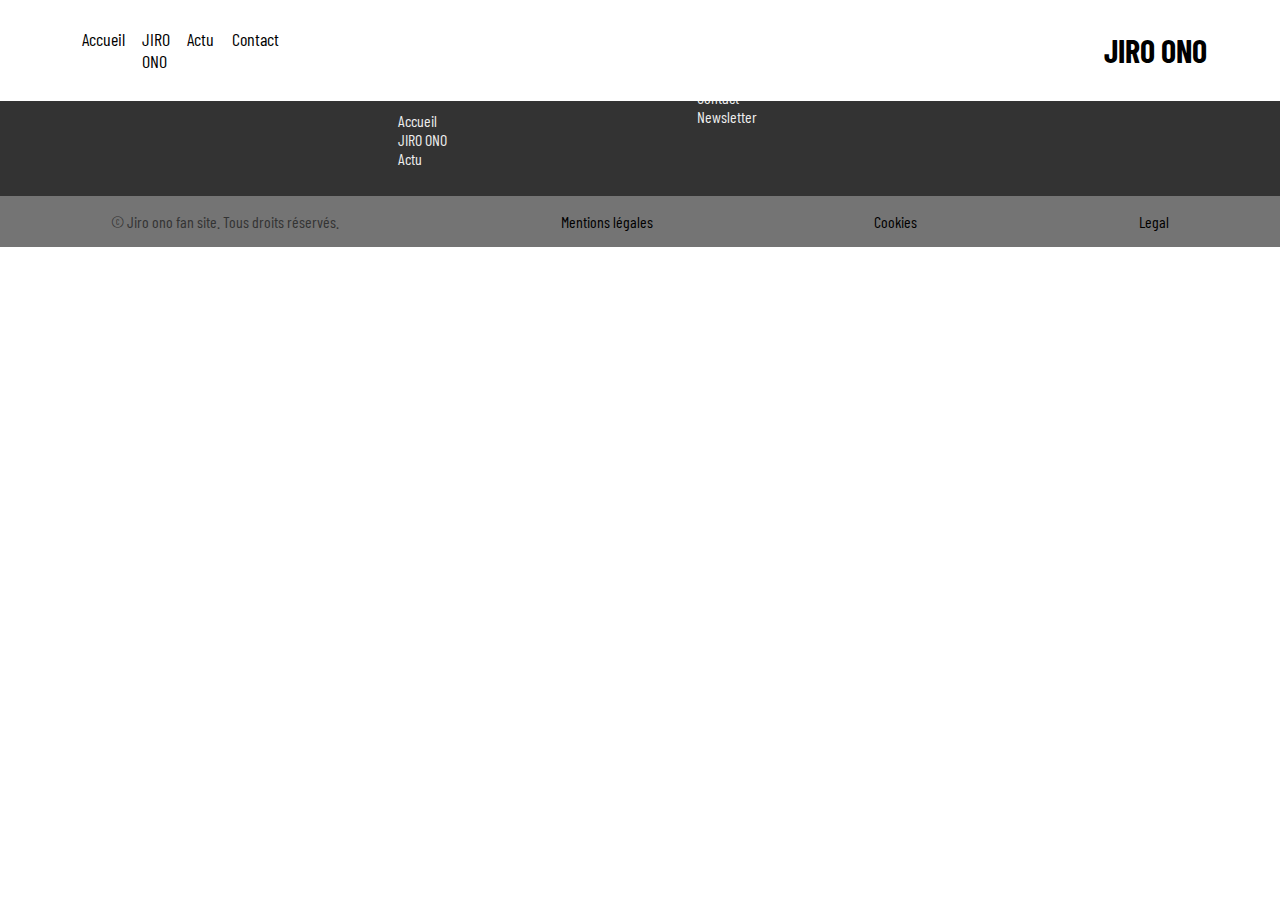
==== actu.html @ 691c1860 "debbugging" ====
<!DOCTYPE html>
<html lang="en">
  <head>
    <meta charset="UTF-8" />
    <meta http-equiv="X-UA-Compatible" content="IE=edge" />
    <meta name="viewport" content="width=device-width, initial-scale=1.0" />
    <title>Document</title>
    <link rel="stylesheet" href="fansite.css" />
    <link rel="preconnect" href="https://fonts.googleapis.com" />
    <link rel="preconnect" href="https://fonts.gstatic.com" crossorigin />
    <link
      href="https://fonts.googleapis.com/css2?family=Barlow+Condensed:wght@200&display=swap"
      rel="stylesheet"
    />
    <link rel="preconnect" href="https://fonts.googleapis.com" />
    <link rel="preconnect" href="https://fonts.gstatic.com" crossorigin />
    <link
      href="https://fonts.googleapis.com/css2?family=Barlow+Condensed:wght@700&display=swap"
      rel="stylesheet"
    />
  </head>
  <body>
    <header>
      <div class="flex-menu">
        <a href="index.html">Accueil</a>
        <a href="jiro-ono.html">JIRO ONO</a>
        <a href="actu.html">Actu</a>
        <a href="contact.html">Contact</a>
      </div>
      <div class="logo"><h1>JIRO ONO</h1></div>
    </header>

    <!-- main----------------------------------------->
 
 
     <!--footer ----------------------------------------->
     <!--footer ----------------------------------------->
    
     <footer>
        <div class="foo1">
          <div class="foo-item">
            <div class="logo-footer">
            <div ><img  class="soc"src="facebook.png" alt=""></div>
            <div ><img class="soc" src="twitter.png" alt=""></div>
            <div ><img class="soc" src="instagram.png" alt=""></div>
            <div ><img class="soc" src="github.png" alt=""></div>
          </div>
       </div>
           
  
          <div class="foo-item1 linky">
            <ul>
              <li><h3>LE site de fans Jiro Ono</h3></li>
              <li><a href="index.html">Accueil</a></li>
              <li> <a href="jiro-ono.html">JIRO ONO</a></li>
              <li> <a href="actu.html">Actu</a></li>
            </ul>
          </div>
          <div class="foo-item linky">
            <ul>
              <li><h3>Gardez contact</h3></li>
  
              <li> <a href="contact.html">Contact</a></li>
  
              <li><a href="#">Newsletter</a></li>
            </ul>
          </div>
          <div class="foo-item linky">
            <ul>
              <li>
                <h3>
                  Jiro ono <br />
                  <br />
                </h3>
              </li>
            </ul>
          </div>
        </div>
        <div class="footy">
          <p>© Jiro ono fan site. Tous droits réservés.</p>
          <a href="#"> Mentions légales</a>
          <a href="#"> Cookies</a>
  
          <a href="#">Legal</a>
        </div>
      </footer>
    </body>
  </html>
---- fansite.css ----
@import url('https://fonts.googleapis.com/css2?family=Barlow+Condensed:wght@200&display=swap'); 
 @import url('https://fonts.googleapis.com/css2?family=Barlow+Condensed:wght@700&display=swap'); 
html, body {
	/* important for the full-width image to work */
	height: 100%;
    font-family: 'Barlow Condensed', sans-serif;
}

body {
    height:100%;
    width:100%;
    padding:0;
    margin:0;
	
}

a {
	color:  black;
	text-decoration: none;

}
a:hover{
  color: burlywood;

}
   
      
/*  header  visible ----------------------------------*/
      header {
        position: fixed;
        top: 0;
        left: 0;
        right: 0;
        background-color: rgb(255, 255, 255);
        display: flex;
        justify-content: space-between;
        align-items: center;
        padding: 10px;
        z-index: 50;
      }
      .flex-menu {
        display: flex;
        flex-direction: row;
        flex-wrap: nowrap;
        justify-content: space-evenly;
        align-items: normal;
        align-content: normal;
        max-width: 70%;
        margin-left: 5%;
      }


      /* Style the navigation links */
      header a {
        color: black;
        text-decoration: none;
        font-size: 18px;
        margin: 5%;
        
      }
.logo{
    margin-right: 5%;
}
      /* Style the main content area */
      main {

        margin-top: 60px; /* Leave space for the fixed header */
     
      }
      main{
        min-width: 1105px;
      }



/* main---------------------------------------------------------------- */
.contain {

    width: 100vw;
    background-image: url(fondreverse.jpg);
    background-repeat: no-repeat;
    background-position: top;
    min-height: 500px;
    background-size: cover;
    display: flex;
    flex-wrap: wrap;
}
.test{
  width: 20%;
  height: 50%;
  background-color: rgba(255, 255, 255, 0.534);
  top: 100px;
  position: absolute;
  left: 5%;
  z-index: 40;
  display: flex;
  flex-direction: column;
  -ms-flex-align: center;
  min-width: 180px;
}
.intro{
  width: 90%;
  height: 70%;
  background-color: rgba(255, 255, 255, 0.534);
  top: 90px;
  position: absolute;
  left: 4%;
  padding: 3%;
}
.vid{
  object-fit: cover; object-position: center; width: 100%; height: 100%; position: absolute; top: 0; left: 0;
}

.boxy{
z-index: 50;
padding-top: 5%;
}
.sec1{
    display: flex;
    flex-direction: row;
    flex-wrap: nowrap;
    justify-content: space-around;
    align-items: normal;
    align-content: normal;
    min-width: 509px;
    
}
.transclass{
    border: 1px;
    border-radius: 5px;
    height:200px;
    width: 20%;
    min-width: 320px;
    background-color:rgb(213, 213, 213);
    margin: 3%;
    }
    
    .transclass:hover{
    height:250px;
    background-color:rgb(86, 86, 86);
    transition:height 0.5s ease 0s,background-color 1.5s ease 0s;
    }
.bigtext{
    color: rgba(255, 255, 255, 0.881);
   
    position: relative;
    left: 65%;
    
    font-size: 70px;
    height: 100px;
    top: 66px;
}
.jirotxt{
  font-size: 25%;
  background-color: rgba(64, 64, 64, 0.603);
  padding: 10px;
  width: 40%;
}

.slide-left {
	-webkit-animation: slide-left 3s cubic-bezier(0.250, 0.460, 0.450, 0.940) forwards;
	        animation: slide-left 3s cubic-bezier(0.250, 0.460, 0.450, 0.940) forwards;
}

/**
 * ----------------------------------------
 * animation slide-left
 * ----------------------------------------
 */
@-webkit-keyframes slide-left {
    0% {
      -webkit-transform: translateX(0);
              transform: translateX(0);
    }
    100% {
      -webkit-transform: translateX(-150px);
              transform: translateX(-150px);
    }
  }
  @keyframes slide-left {
    0% {
      -webkit-transform: translateX(0);
              transform: translateX(0);
    }
    100% {
      -webkit-transform: translateX(-150px);
              transform: translateX(-150px);
    }
  }
  

  .formuu{
width: 80%;
background-color: rgba(51, 51, 51, 0.545);
padding: 1em;
border-radius: 1em;
display: flex;
flex-direction: column;
font-size: 25%;
  }
  /* --page contact ------------------------*/

  .contBack{
    width: 100vw;
    background-image: url(jiro-by-sushi-stand.jpg);
    background-repeat: no-repeat;
    background-position: top;

    
   
    min-height: 100vh;
    background-size: cover;
    
  }
/* --page jiro---------------------- */
.part2{
  width: 100%;
  height: 250px;

  background-color: rgba(210, 114, 30, 0.822);
z-index: 50;
}


/* footer----------------------------------------------- */
  .foo1{
    background-color: #333;
    width: 100%;
    height: 20%;
    display:flex ;
    flex-direction: row;
      flex-wrap: nowrap;
      justify-content: space-around;     
      align-items: flex-start;
      align-content: flex-start;
    
    }
    .foo-item{
      display: flex;
      justify-content: center;
      flex-direction: column;
      align-items: center;
      width: 30%;
    
    }
.logo-footer{
  max-height: 30px;
  width: 100%;
  display: flex;
  flex-direction: column;
  flex-wrap: wrap;
}
    .soc{
      width: 30px;
      height: 30px;
      
      
    }
    .linky>ul{
      
      list-style-type : none;
      padding: 0.75rem 1rem;
      color: #eee;
      text-decoration: none;
      
    }
    .linky a{
      padding: 0.75rem 1rem;
      color: #eee;
      text-decoration: none;
    
    }
    .linky a:hover{
  color: burlywood;

}
    .logo-footer{
      
      height: 50px;
      width: 300px;
      position: relative;
      margin: 2.75rem 1rem;
    }
    
      .footy{
        display:flex ;
        justify-content: space-around;
        color: #333;
        align-items: baseline;
        background-color: rgb(116, 116, 116);
      }
      .footy>a{
         color: #000000; }
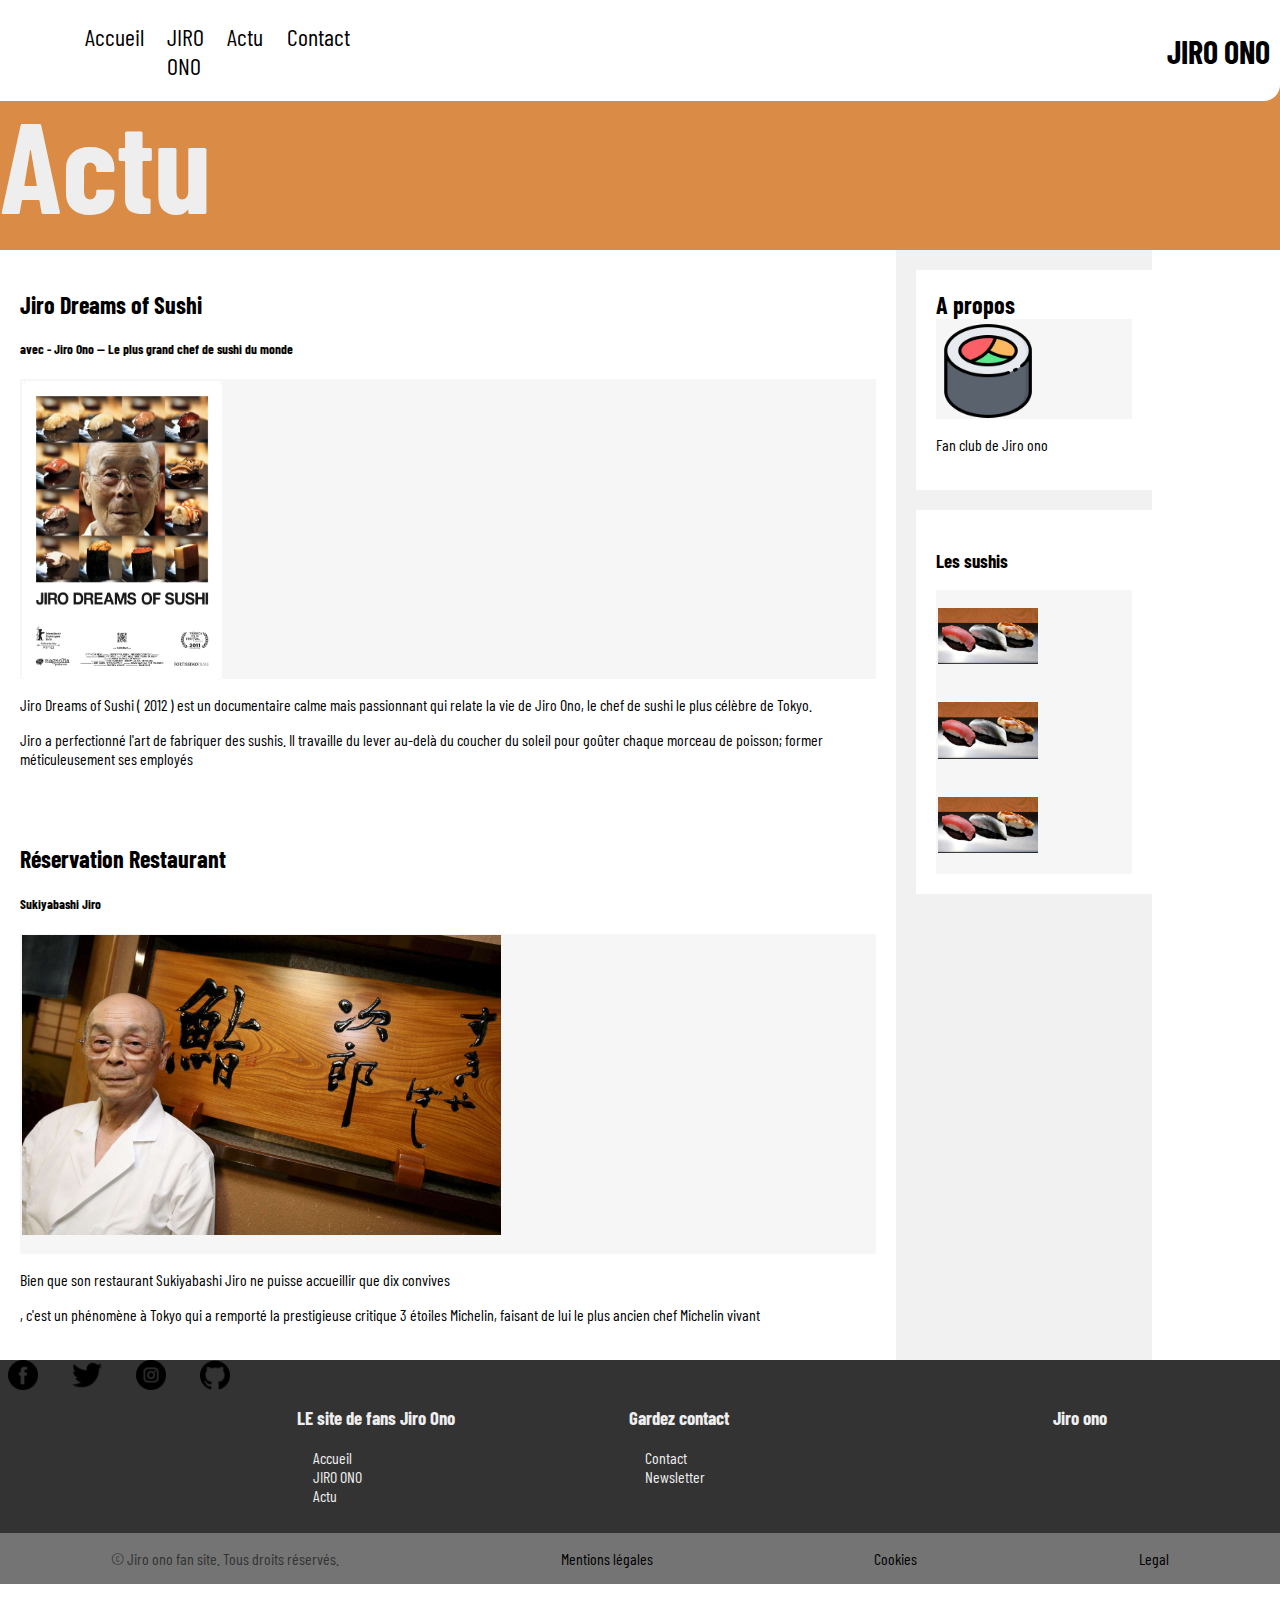
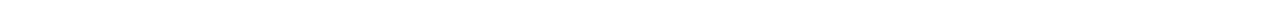
==== commit 2fe3ea28: "version stable (quelques bug restant)" ====
--- a/actu.html
+++ b/actu.html
@@ -20,6 +20,9 @@
     />
   </head>
   <body>
+
+
+    <div class="wrap3">
     <header>
       <div class="flex-menu">
         <a href="index.html">Accueil</a>
@@ -31,8 +34,46 @@
     </header>
 
     <!-- main----------------------------------------->
- 
- 
+    <div class="part2">
+   <div class=""> <H1>  Actu</H1></div>
+    </div>
+   <div class=" par1">
+        
+    <div class="row">
+      <div class="leftcolumn">
+        <div class="card">
+          <h2>Jiro Dreams of Sushi </h2>
+          <h5>avec - Jiro Ono — Le plus grand chef de sushi du monde</h5>
+          <div class="fakeimg" style="height:300px;"><img src="Jiro Dreams of Sushi.jpg" alt="" width="200px" height="300px">  </div>
+          <p>Jiro Dreams of Sushi ( 2012 ) est un documentaire calme mais passionnant qui relate la vie de Jiro Ono, le chef de sushi le plus célèbre de Tokyo. </p>
+          <p>Jiro a perfectionné l'art de fabriquer des sushis. Il travaille du lever au-delà du coucher du soleil pour goûter chaque morceau de poisson; former méticuleusement ses employés</p>
+        </div>
+        <div class="card">
+          <h2>Réservation Restaurant</h2>
+          <h5>Sukiyabashi Jiro</h5>
+          <div class="fakeimg" style="height:320px;"><img src="jiro-by-sushi-stand.jpg" alt=""  height="300px"></div>
+          <p>Bien que son restaurant Sukiyabashi Jiro ne puisse accueillir que dix convives</p>
+          <p>, c'est un phénomène à Tokyo qui a remporté la prestigieuse critique 3 étoiles Michelin, faisant de lui le plus ancien chef Michelin vivant</p>
+        </div>
+      </div>
+      <div class="rightcolumn">
+        <div class="card">
+          <h2>A propos</h2>
+          <div class="fakeimg" style="height:100px;"><img src="sushi-roll.png" alt="" width="100px"></div>
+          <p>Fan club de Jiro ono</p>
+        </div>
+        <div class="card">
+          <h3>Les sushis</h3>
+          <div class="fakeimg"><p><img src="Sushi-Jiro.jpg" width="100px" alt=""></p></div>
+          <div class="fakeimg"><p><img src="Sushi-Jiro.jpg" width="100px" alt=""></p></div>
+          <div class="fakeimg"><p><img src="Sushi-Jiro.jpg" width="100px" alt=""></p></div>
+        </div>
+        
+      </div>
+    </div>
+
+
+      </div>
      <!--footer ----------------------------------------->
      <!--footer ----------------------------------------->
     
@@ -83,6 +124,7 @@
   
           <a href="#">Legal</a>
         </div>
-      </footer>
+      
+      </footer></div>
     </body>
   </html>--- a/fansite.css
+++ b/fansite.css
@@ -1,295 +1,726 @@
-   
- @import url('https://fonts.googleapis.com/css2?family=Barlow+Condensed:wght@200&display=swap'); 
- @import url('https://fonts.googleapis.com/css2?family=Barlow+Condensed:wght@700&display=swap'); 
-html, body {
-	/* important for the full-width image to work */
-	height: 100%;
-    font-family: 'Barlow Condensed', sans-serif;
-}
-
-body {
-    height:100%;
-    width:100%;
-    padding:0;
-    margin:0;
-	
-}
-
-a {
-	color:  black;
-	text-decoration: none;
-
-}
-a:hover{
-  color: burlywood;
-
-}
-   
-      
-/*  header  visible ----------------------------------*/
-      header {
-        position: fixed;
-        top: 0;
-        left: 0;
-        right: 0;
-        background-color: rgb(255, 255, 255);
-        display: flex;
-        justify-content: space-between;
-        align-items: center;
-        padding: 10px;
-        z-index: 50;
-      }
-      .flex-menu {
-        display: flex;
-        flex-direction: row;
-        flex-wrap: nowrap;
-        justify-content: space-evenly;
-        align-items: normal;
-        align-content: normal;
-        max-width: 70%;
-        margin-left: 5%;
-      }
-
-
-      /* Style the navigation links */
-      header a {
-        color: black;
-        text-decoration: none;
-        font-size: 18px;
-        margin: 5%;
-        
-      }
-.logo{
-    margin-right: 5%;
-}
-      /* Style the main content area */
-      main {
-
-        margin-top: 60px; /* Leave space for the fixed header */
-     
-      }
-      main{
-        min-width: 1105px;
-      }
-
-
-
-/* main---------------------------------------------------------------- */
-.contain {
-
+   @import url('https://fonts.googleapis.com/css2?family=Barlow+Condensed:wght@200&display=swap');
+   @import url('https://fonts.googleapis.com/css2?family=Barlow+Condensed:wght@700&display=swap');
+
+   html,
+   body {
+     /* important for the full-width image to work */
+     height: 100%;
+     font-family: 'Barlow Condensed', sans-serif;
+   }
+
+   body {
+     height: 100%;
+     width: 100%;
+     padding: 0;
+     margin: 0;
+
+   }
+h2{
+  margin: 0%;
+}
+   a {
+     color: black;
+     text-decoration: none;
+
+   }
+
+   a:hover {
+     color: burlywood;
+
+   }
+.wrap{
+          margin-top: 90px;
+    height: auto;
+    display: flex;
+    flex-direction: column;
+    flex-wrap: wrap;
+    justify-content: space-between;
     width: 100vw;
-    background-image: url(fondreverse.jpg);
+    background-image: url(jiro-by-sushi-stand.jpg);
     background-repeat: no-repeat;
     background-position: top;
-    min-height: 500px;
+    min-height: 100vh;
+    background-size: cover;
+}
+.wrap2{
+  background-color: #0000005e;
+  margin-top: 90px;
+height: auto;
+display: flex;
+flex-direction: column;
+flex-wrap: wrap;
+justify-content: space-between;
+width: 100vw;
+
+min-height: 100vh;
+
+}
+   /*  header  visible ----------------------------------*/
+   header {
+     position: fixed;
+     top: 0;
+     left: 0;
+     right: 0;
+     background-color: rgb(255, 255, 255);
+     display: flex;
+     justify-content: space-between;
+     align-items: center;
+     padding: 10px;
+     z-index: 50;
+     /* width: 100vh; */
+     border-radius:  0em 0em 1em 0em ;
+   }
+
+   .flex-menu {
+     display: flex;
+     flex-direction: row;
+     flex-wrap: nowrap;
+     justify-content: space-evenly;
+     align-items: normal;
+     align-content: normal;
+     max-width: 70%;
+     margin-left: 5%;
+   }
+
+
+   /* Style the navigation links */
+   header a {
+     color: black;
+     text-decoration: none;
+     font-size: 1.5rem;
+     margin: 5%;
+
+   }
+
+   .logo {
+     /* margin-right: 5%; */
+   }
+.wrap { 
+     margin-top: 90px;
+          height: auto;
+     display: flex;
+
+     flex-direction: column;
+     flex-wrap: wrap;
+   justify-content: space-between;
+     width: 100vw;
+     background-image: url(jiro-by-sushi-stand.jpg);
+     background-repeat: no-repeat;
+     background-position: top;
+     min-height: 100vh;
+     background-size: cover;
+}
+   /* Style the main content area */
+   main {
+
+     
+          height: auto;
+     display: flex;
+
+     flex-direction: column;
+     flex-wrap: wrap;
+     width: 100vw;
+    justify-content: space-between;
+   }
+
+   /* main---------------------------------------------------------------- */
+
+
+
+   .contain {
+    background-position: top;
+        max-height: 30%;
     background-size: cover;
     display: flex;
     flex-wrap: wrap;
-}
-.test{
-  width: 20%;
-  height: 50%;
-  background-color: rgba(255, 255, 255, 0.534);
-  top: 100px;
-  position: absolute;
-  left: 5%;
-  z-index: 40;
-  display: flex;
-  flex-direction: column;
-  -ms-flex-align: center;
-  min-width: 180px;
-}
-.intro{
-  width: 90%;
-  height: 70%;
-  background-color: rgba(255, 255, 255, 0.534);
-  top: 90px;
-  position: absolute;
-  left: 4%;
-  padding: 3%;
-}
-.vid{
-  object-fit: cover; object-position: center; width: 100%; height: 100%; position: absolute; top: 0; left: 0;
-}
-
-.boxy{
-z-index: 50;
-padding-top: 5%;
-}
-.sec1{
+    height: 20vw;
+    flex-direction: row;
+  }
+
+   .test {
+     width: 30%;
+     height: 62%;
+     background-color: rgba(255, 255, 255, 0.534);
+     top: 20px;
+     position: relative;
+     /* left: 5%; */
+     z-index: 40;
+     /* display: flex; */
+     /* flex-direction: column; */
+     min-width: 100px;
+     min-height: 180px;
+   }
+   .test2 {
+    /* width: 20%; */
+    height: 32%;
+    background-color: rgba(255, 255, 255, 0.534);
+    top: 40px;
+    position: relative;
+    /* left: 5%; */
+    z-index: 40;
+    /* display: flex; */
+    /* flex-direction: column; */
+    min-width: 100px;
+    min-height: 180px;
+  }
+   .intro {
+     height: 90%;
+     background-color: rgba(255, 255, 255, 0.534);
+     
+     position: relative;
+     padding: 3%;
+   }
+
+   .vid {
+     object-fit: cover;
+     object-position: center;
+     width: 100%;
+     height: 100%;
+     position: absolute;
+     top: 0;
+     left: 0;
+     width: 100vw;
+     min-height: 105vh;
+     z-index: -1;
+
+   }
+
+     .sec1 {
+        top: 15%;
+     display: flex;
+     flex-direction: row;
+     flex-wrap: wrap;
+     justify-content: space-around;
+     align-items: normal;
+     align-content: normal;
+     min-width: 30%;
+
+         /* top: 15%; */
     display: flex;
     flex-direction: row;
-    flex-wrap: nowrap;
-    justify-content: space-around;
-    align-items: normal;
+    flex-wrap: wrap;
+    justify-content: space-evenly;
+    align-items: flex-start;
     align-content: normal;
-    min-width: 509px;
+    position: relative;
+    min-width: 30%;
+   }
+
+   .transclass {
+     /* border: 0.5rem;
+     border-radius: 5px;
+    border-color: #000000;
+    border-style: groove; */
+     min-width: 220px;
+     background-color: rgba(213, 213, 213, 0.808);
+     gap: 10rem;
+         height: 200px;
+     width: 280px;
+     display: flex;
+     flex-direction: row;
+     align-content: center;
+     justify-content: center;
+     align-items: center;
+     margin: 0.1rem;
+     top: -1em;
+    position: relative;
+   }  
+ 
+.inblok { 
+background-color: #000000;
+height: 70%;
+width: 70%;
+display: block;
+flex-grow: 0;
+flex-shrink: 1;
+flex-basis: auto;
+align-self: auto;
+order: 0;
+position: relative;
+background-image: url(jiro-making-sushi.jpg);  color: #eee;
+background-size: cover;
+
+}
+  .in2{
+    position: relative;
+    background-image: url(pattern_flower.png);  color: #eee;
+    background-size: cover;
+
+  }
+  .in3{
+    position: relative;
+    background-image: url(pattern_flower.png);  color: #eee;
+    background-size: cover;
+
+  }
+.H2blok{
+  margin: 0%;
+  height: 20%;
+  display: flex;
+  /* display: block; */
+  flex-grow: 0;
+  position: relative;
+  flex-shrink: 1;
+  flex-basis: auto;
+  align-self: auto;
+  order: 0;
+  color: rgb(255 255 255);
+  background-color: rgb(0 0 0 / 38%);
+  /* margin: 0.2em; */
+  flex-direction: column;
+  align-content: center;
+  justify-content: flex-start;
+  align-items: center;
+
+}
     
-}
-.transclass{
-    border: 1px;
-    border-radius: 5px;
-    height:200px;
-    width: 20%;
-    min-width: 320px;
-    background-color:rgb(213, 213, 213);
-    margin: 3%;
-    }
-    
-    .transclass:hover{
-    height:250px;
-    background-color:rgb(86, 86, 86);
-    transition:height 0.5s ease 0s,background-color 1.5s ease 0s;
-    }
-.bigtext{
+.H2blok2{
+  margin: 0%;
+  height: 20%;
+  display: block;
+  flex-grow: 0;
+  position: relative;
+  flex-shrink: 1;
+  flex-basis: auto;
+  align-self: auto;
+  order: 0;
+    margin: 0.2em;
+} 
+
+  .bigtext {
     color: rgba(255, 255, 255, 0.881);
-   
-    position: relative;
-    left: 65%;
-    
-    font-size: 70px;
-    height: 100px;
-    top: 66px;
-}
-.jirotxt{
-  font-size: 25%;
-  background-color: rgba(64, 64, 64, 0.603);
-  padding: 10px;
-  width: 40%;
-}
-
-.slide-left {
-	-webkit-animation: slide-left 3s cubic-bezier(0.250, 0.460, 0.450, 0.940) forwards;
-	        animation: slide-left 3s cubic-bezier(0.250, 0.460, 0.450, 0.940) forwards;
-}
-
-/**
+    position: relative;
+    font-size: 3rem;
+    height: auto;
+    width: 50%;
+    min-width: 280px;
+  }
+   .jirotxt {
+    font-size: 115%;
+    background-color: rgba(177, 177, 177, 0.603);
+    padding: 10px;
+    width: 50%;
+    position: relative;
+        height: fit-content;
+    display: flex;
+    flex-direction: row;
+    flex-wrap: wrap;
+    /* align-content: stretch; */
+    justify-content: space-evenly;
+    align-items: baseline;
+   }
+
+   .slide-left {
+     -webkit-animation: slide-left 3s cubic-bezier(0.250, 0.460, 0.450, 0.940) forwards;
+     animation: slide-left 3s cubic-bezier(0.250, 0.460, 0.450, 0.940) forwards;
+   }
+
+   /**
  * ----------------------------------------
  * animation slide-left
  * ----------------------------------------
  */
-@-webkit-keyframes slide-left {
-    0% {
-      -webkit-transform: translateX(0);
-              transform: translateX(0);
+   @-webkit-keyframes slide-left {
+     0% {
+       -webkit-transform: translateY(0);
+       transform: translateY(0);
+     }
+
+     100% {
+       -webkit-transform: translateY(-15px);
+       transform: translateY(-15px);
+     }
+   }
+
+   @keyframes slide-left {
+     0% {
+       -webkit-transform: translateY(0);
+       transform: translateY(0);
+     }
+
+     100% {
+       -webkit-transform: translateY(-15px);
+       transform: translateY(-15px);
+     }
+   }
+
+
+   .formuu {
+     width: 100%;
+     background-color: rgba(51, 51, 51, 0.545);
+     padding: 1em;
+     border-radius: 1em;
+     display: flex;
+     flex-direction: row;
+     font-size: 25%;
+     position: relative;
+     top: 50px;
+   }
+
+   /* --page contact ------------------------*/
+
+   .contBack {
+     width: 100vw;
+     background-image: url(jiro-by-sushi-stand.jpg);
+     background-repeat: no-repeat;
+     background-position: top;
+     min-height: 100vh;
+     background-size: cover;
+
+   }
+
+   /* --page jiro---------------------- */
+   .part2 {
+     width: 100%;
+     height: 250px;
+color: #eee;
+     background-color: rgba(210, 114, 30, 0.822);
+     z-index: 0;
+
+     font-size: 4em;
+
+    
+   }
+.par1{
+ display: flex;
+     flex-direction: column;
+     font-size: 0.7em;
+/* height: 100vmax; */
+
+
+
+}
+
+.cont2 {
+  background-position: top;
+  background-size: cover;
+  display: flex;
+  flex-wrap: wrap;
+  flex-direction: row;
+  height: auto;
+  height: fit-content;
+}
+   /* footer----------------------------------------------- */
+   .foo1 {
+     background-color: #333;
+     width: 100%;
+     height: 20%;
+     display: flex;
+     flex-direction: row;
+     flex-wrap: nowrap;
+     justify-content: space-around;
+     align-items: flex-start;
+     align-content: flex-start;
+
+   }
+
+   .foo-item {
+     display: flex;
+     justify-content: center;
+     flex-direction: column;
+     align-items: center;
+     width: 30%;
+
+   }
+
+   .foo-item:nth-child(1) {
+     width: 20%;
+   }
+
+   .logo-footer {
+     max-height: 30px;
+     width: 100%;
+     display: flex;
+     flex-direction: column;
+     flex-wrap: wrap;
+   }
+
+   .soc {
+     width: 30px;
+     height: 30px;
+
+
+   }
+
+   .linky>ul {
+
+     list-style-type: none;
+     padding: 0.75rem 1rem;
+     color: #eee;
+     text-decoration: none;
+
+   }
+
+   .linky a {
+     padding: 0.75rem 1rem;
+     color: #eee;
+     text-decoration: none;
+
+   }
+
+   .linky a:hover {
+     color: burlywood;
+
+   }
+
+
+
+   .footy {
+     display: flex;
+     justify-content: space-around;
+     color: #333;
+     align-items: baseline;
+     background-color: rgb(116, 116, 116);
+   }
+
+   .footy>a {
+     color: #000000;
+   }
+   .photos {
+    position: relative;
+    display: flex;
+    flex-direction: row;
+    flex-wrap: wrap;
+    justify-content: space-evenly;
+    align-items: center;
+    align-content: center;
+    width: 47%;
+    height: 30%;
+    
+    background-color: rgb(147, 140, 131);
+    gap: 1em;
+  }
+  .photoItem {
+    width: 9em;
+    height: 9em;
+    background-color: bisque;
+  
+    
+    margin: 0.2em;
+  }
+   /* ---------media queries------------------------ */
+ 
+    @media (max-width: 800px) { 
+
+        .leftcolumn, .rightcolumn {   
+            width: 100%;
+            padding: 0;
+          }
+
+  
+  .photos{
+    position: relative;
+    display: flex;
+    flex-direction: row;
+    flex-wrap: wrap;
+    justify-content: flex-start;
+    align-items: flex-start;
+    align-content: normal;
+    width: 100%;
+    height: 30%;
+   
+
+background-color: rgb(147, 140, 131);
+gap: 1em;
+  }
+  .photoItem {
+    width: 9em;
+    height: 9em;
+    background-color: bisque;
+    
+    margin: 0.2em;
+  }
+  }
+
+   @media (max-width: 1100px) {
+
+    .vid {
+          height: 166vh;
     }
-    100% {
-      -webkit-transform: translateX(-150px);
-              transform: translateX(-150px);
+    .logo-footer {
+      max-height: 30px;
+      width: 100%;
+      display: flex;
+      flex-direction: column;
+      flex-wrap: nowrap;
+      padding: 0.5rem 0rem 0rem 3rem;
+  }
+
+
+    .formuu {
+      flex-direction: column;
+     
+      top: 50px;
     }
-  }
-  @keyframes slide-left {
-    0% {
-      -webkit-transform: translateX(0);
-              transform: translateX(0);
+   
+  .transclass {
+    height: 200px;
+    width: 280px;
+    
+    display: flex;
+    flex-direction: column;
+    align-content: center;
+    justify-content: center;
+    align-items: center;
+}
+.bigtext {
+  color: rgba(255, 255, 255, 0.881);
+  position: relative;
+  font-size: 3rem;
+  height: 145px;
+  width: auto;
+  display: flex;
+ 
+  min-width: 90%;
+  padding: 1rem;
+}
+.intro {
+  height: 90%;
+  background-color: rgba(255, 255, 255, 0.534);
+  position: relative;
+  padding: 3%;
+}
+.test {
+  width: 100%;
+   background-color: rgba(255, 255, 255, 0.534);
+  position: relative;
+  z-index: 40;
+}
+.contain {
+  background-position: top;
+ 
+  background-size: cover;
+  display: flex;
+  flex-wrap: wrap;
+    flex-direction: row;
+    height: auto;
+}
+  } 
+    
+
+
+
+
+  div.gallery {
+    border: 1px solid #ccc;
+  }
+  
+  div.gallery:hover {
+    border: 1px solid #777;
+  }
+  
+  div.gallery img {
+    width: 100%;
+    height: auto;
+  }
+  
+  div.desc {
+    padding: 15px;
+    text-align: center;
+  }
+  
+  * {
+    box-sizing: border-box;
+  }
+  
+  .responsive {
+    padding: 0 6px;
+    float: left;
+    width: 24.99999%;
+    background-color: rgba(204, 204, 204, 0.473);
+  }
+  
+  @media only screen and (max-width: 700px) {
+    .responsive {
+      width: 49.99999%;
+      margin: 6px 0;
     }
-    100% {
-      -webkit-transform: translateX(-150px);
-              transform: translateX(-150px);
+
+    .jirotxt {
+        font-size: 115%;
+        background-color: rgba(177, 177, 177, 0.603);
+        padding: 10px;
+        width: 100%;
+        position: relative;
+            height: fit-content;
+        display: flex;
+        flex-direction: row;
+        flex-wrap: wrap;
+        /* align-content: stretch; */
+        justify-content: space-evenly;
+        align-items: baseline;
+       }
+  }
+  
+  @media only screen and (max-width: 500px) {
+    .responsive {
+      width: 100%;
     }
   }
   
-
-  .formuu{
-width: 80%;
-background-color: rgba(51, 51, 51, 0.545);
-padding: 1em;
-border-radius: 1em;
-display: flex;
-flex-direction: column;
-font-size: 25%;
-  }
-  /* --page contact ------------------------*/
-
-  .contBack{
-    width: 100vw;
-    background-image: url(jiro-by-sushi-stand.jpg);
-    background-repeat: no-repeat;
-    background-position: top;
-
+  .clearfix:after {
+    content: "";
+    display: table;
+    clear: both;
+  }
+
+  /* Left column */
+.leftcolumn {   
     
-   
-    min-height: 100vh;
-    background-size: cover;
-    
-  }
-/* --page jiro---------------------- */
-.part2{
-  width: 100%;
-  height: 250px;
-
-  background-color: rgba(210, 114, 30, 0.822);
-z-index: 50;
-}
-
-
-/* footer----------------------------------------------- */
-  .foo1{
-    background-color: #333;
+    width: 70%;
+    min-width: 50em;
+  }
+  
+  /* Right column */
+  .rightcolumn {
+ 
+    width: 20%;
+    background-color: #f1f1f1;
+    padding-left: 20px;
+  }
+  
+  /* Fake image */
+  .fakeimg {
+    background-color: rgba(170, 170, 170, 0.103);
     width: 100%;
-    height: 20%;
-    display:flex ;
+    padding: 0.1em;
+  }
+  
+  /* Add a card effect for articles */
+  .card {
+    background-color: white;
+    padding: 20px;
+    margin-top: 20px;
+    color: #000000;
+    font-size: 1rem;
+  }
+  .row{
+
+    display: flex;
     flex-direction: row;
-      flex-wrap: nowrap;
-      justify-content: space-around;     
-      align-items: flex-start;
-      align-content: flex-start;
-    
-    }
-    .foo-item{
-      display: flex;
-      justify-content: center;
-      flex-direction: column;
-      align-items: center;
-      width: 30%;
-    
-    }
-.logo-footer{
-  max-height: 30px;
-  width: 100%;
-  display: flex;
-  flex-direction: column;
-  flex-wrap: wrap;
-}
-    .soc{
-      width: 30px;
-      height: 30px;
-      
-      
-    }
-    .linky>ul{
-      
-      list-style-type : none;
-      padding: 0.75rem 1rem;
-      color: #eee;
-      text-decoration: none;
-      
-    }
-    .linky a{
-      padding: 0.75rem 1rem;
-      color: #eee;
-      text-decoration: none;
-    
-    }
-    .linky a:hover{
-  color: burlywood;
-
-}
-    .logo-footer{
-      
-      height: 50px;
-      width: 300px;
-      position: relative;
-      margin: 2.75rem 1rem;
-    }
-    
-      .footy{
-        display:flex ;
-        justify-content: space-around;
-        color: #333;
-        align-items: baseline;
-        background-color: rgb(116, 116, 116);
-      }
-      .footy>a{
-         color: #000000; }
-    +    flex-wrap: wrap;
+
+  }
+  /* Clear floats after the columns */
+  .row:after {
+    content: "";
+    display: table;
+    clear: both;
+  }
+
+  .wrap3{
+
+  
+       
+       
+        display: flex;
+        flex-direction: column;
+        flex-wrap: wrap;
+        justify-content: space-between;
+        width: 100vw;
+        background-repeat: no-repeat;
+        background-position: top;
+        min-height: 105vh;
+        background-size: cover;
+
+  }